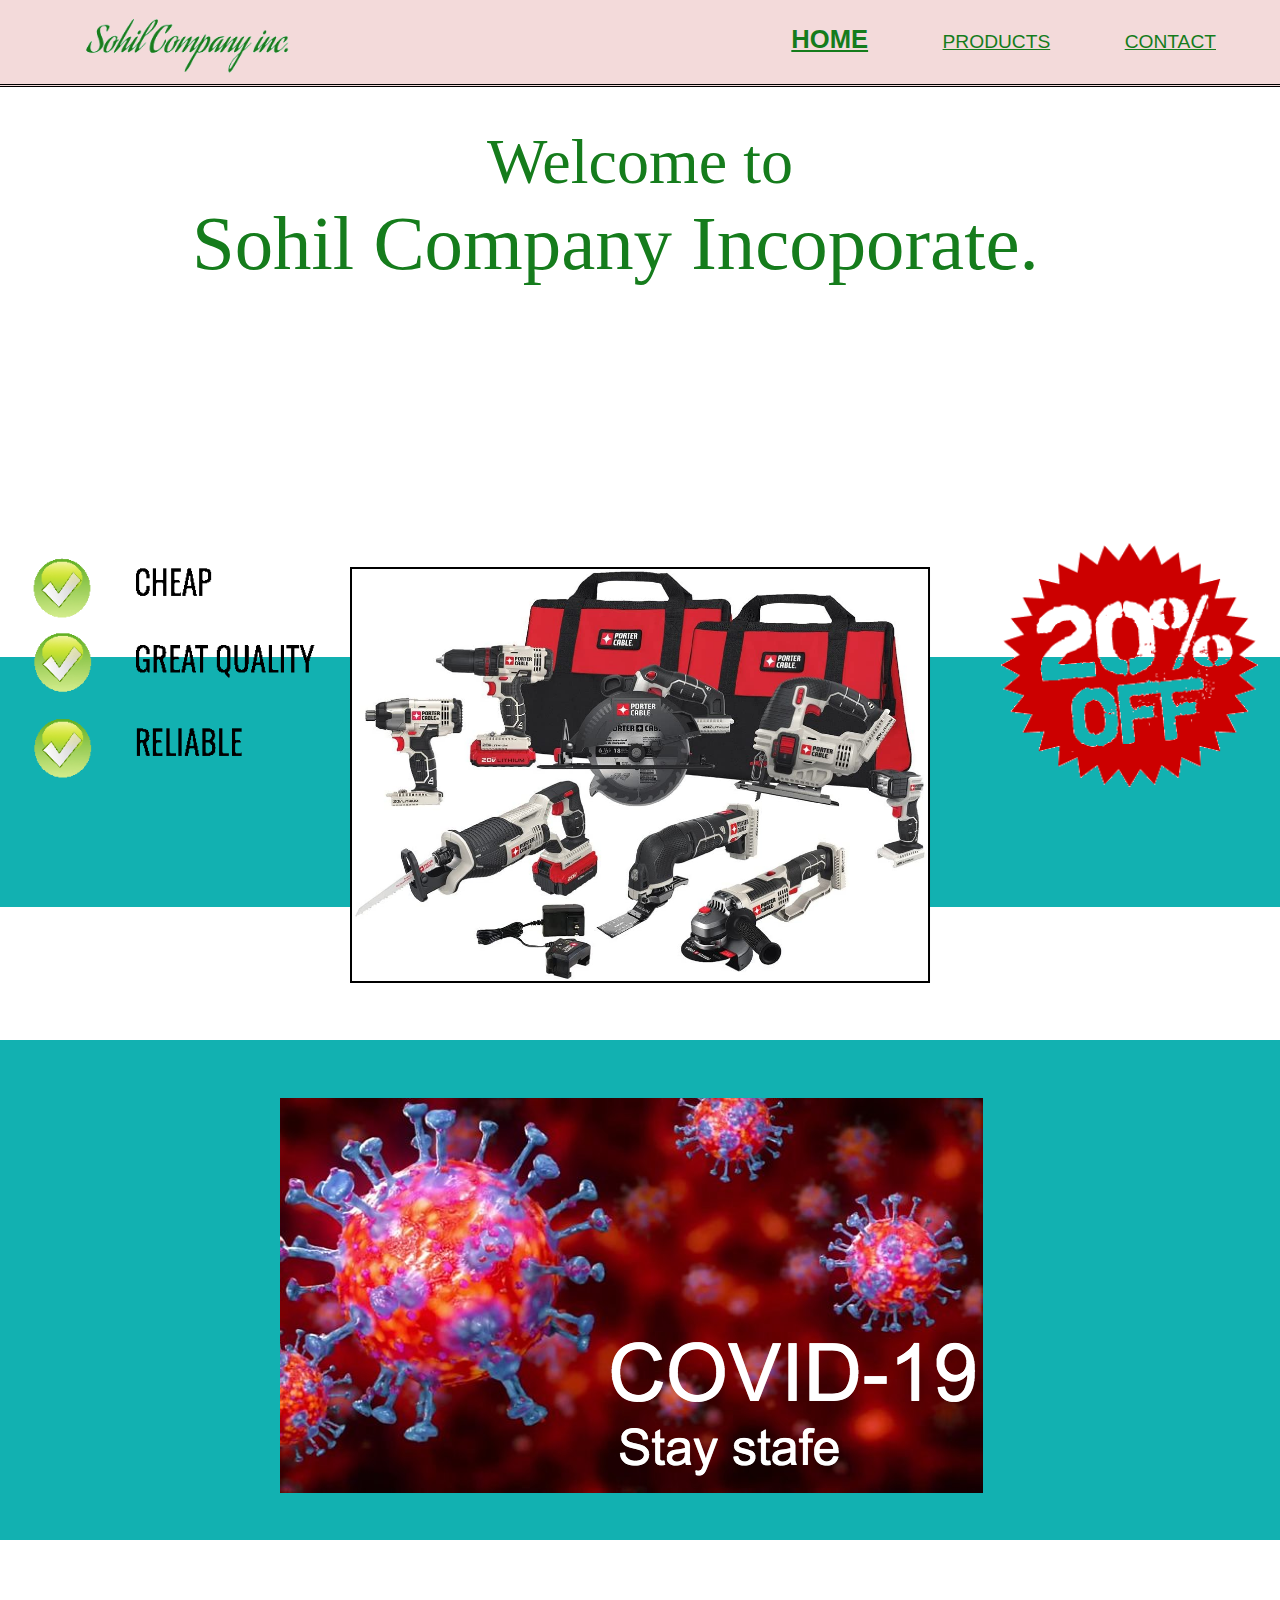
==== index.html @ e0b2135f "My first commit" ====
<!DOCTYPE html>

<html>
    <head>
        <meta charset="UTF-8">
        <meta name="viewport" content="width=device-width, initial-scale=1.0">
        <meta http-equiv="X-UA-Compatible" content="ie=edge">
        <title> Sohil Company inc. </title>   
        <link href="main.css" rel="stylesheet" type="text/css" />          
    </head>

    <body>

      <p1>Welcome to</p1>
      <p2>Sohil Company Incoporate.</p2>
      <div class="box"></div>
      <checkList><img src="checklist.png" alt="checklist" height="250" width="400"></checkList>
      <div class="box1"></div>
      <off><img src="percent.png" alt="20% Off" height="250" width="260"></off>

      <img src="img1.jpg" alt="tools" class="firstimg">

      <div class="box2"></div>
      <slide>
        <img class="mySlides" src="pic1.png">
        <img class="mySlides" src="pic2.png">
        <img class="mySlides" src="pic3.png">
      </slide>
      
      

      <header>
            <div class="container">
              <img src="logo2.png" alt="Flowers in Chania" class="logo">
        
              <nav>
                <ul>
                    <li ><a class="active" href="index.html"><u>HOME</u></a></li>
                    <li><a href="pg2.html"><u>PRODUCTS</u></a></li>
                    <li><a href="pg3.html"><u>CONTACT</u></a></li>
                </ul>
              </nav>
            </div>
      </header>
      <script src="script.js"></script>
    </body>


</html>
---- main.css ----
body {
	margin: 0;
	background: rgb(255);
	font-family: 'Work Sans', sans-serif;
}

.container {
	width: 90%;
	margin: 0 auto;
}

header {
  background: #f3dada;
  position: fixed;
  top: 0;
  width: 100%;
  border-bottom: double 3px;
}

.logo {
  float: left;
  padding: 5px;
  max-width: 20%;
  height: auto;
}

nav {
  float: right;
}

nav ul {
  margin: 0;
  list-style: none;
  
}

nav li {
  display: inline-block;
  margin-left: 70px;
  padding-top: 5%;
  position: relative;
}

nav a {
  color: rgb(21, 124, 28);
  text-decoration: none;
  text-transform: uppercase;
  font-size: 1.5vw;
  font-family: 'Trebuchet MS', 'Lucida Sans Unicode', 'Lucida Grande', 'Lucida Sans', Arial, sans-serif;
}

.active{
    font-size: 2vw;
    font-weight: bolder;
}

p1{
  position: absolute;
  color: rgb(21, 124, 28);
  font-size: 5vw;
  font-family: cursive;
  left: 50%;
  transform: translateX(-50%);
  top: 125px;
}
p2{
  position: absolute;
  color: rgb(21, 124, 28);
  font-size: 6vw;
  font-family: cursive;
  text-align: center;
  left: 15%;
  top: 200px;
}

.firstimg {
  position: absolute;
  top: 63%;
  left: 50%;
  transform: translateX(-50%);
  max-width: 45%;
  height: auto;
  border: 2px solid black;
}

.box{
  position: absolute;
  background: rgb(18, 177, 177);
  top: 73%;
  width: 100%;
  height: 250px;
}

checkList{
  position: absolute;
  top: 540px;
  left: 20px;
}

off{
  position: absolute;
  top: 540px;
  left: 1000px;
  width: 30px;
  height: 20x;
}

.box2{
  position: absolute;
  background: rgb(18, 177, 177);
  top: 1040px;
  left:0;
  width: 100%;
  height: 500px;
}

slide{
  position: absolute;
  top: 1000px;
  left: 50%;
  transform: translateX(-50%)
}
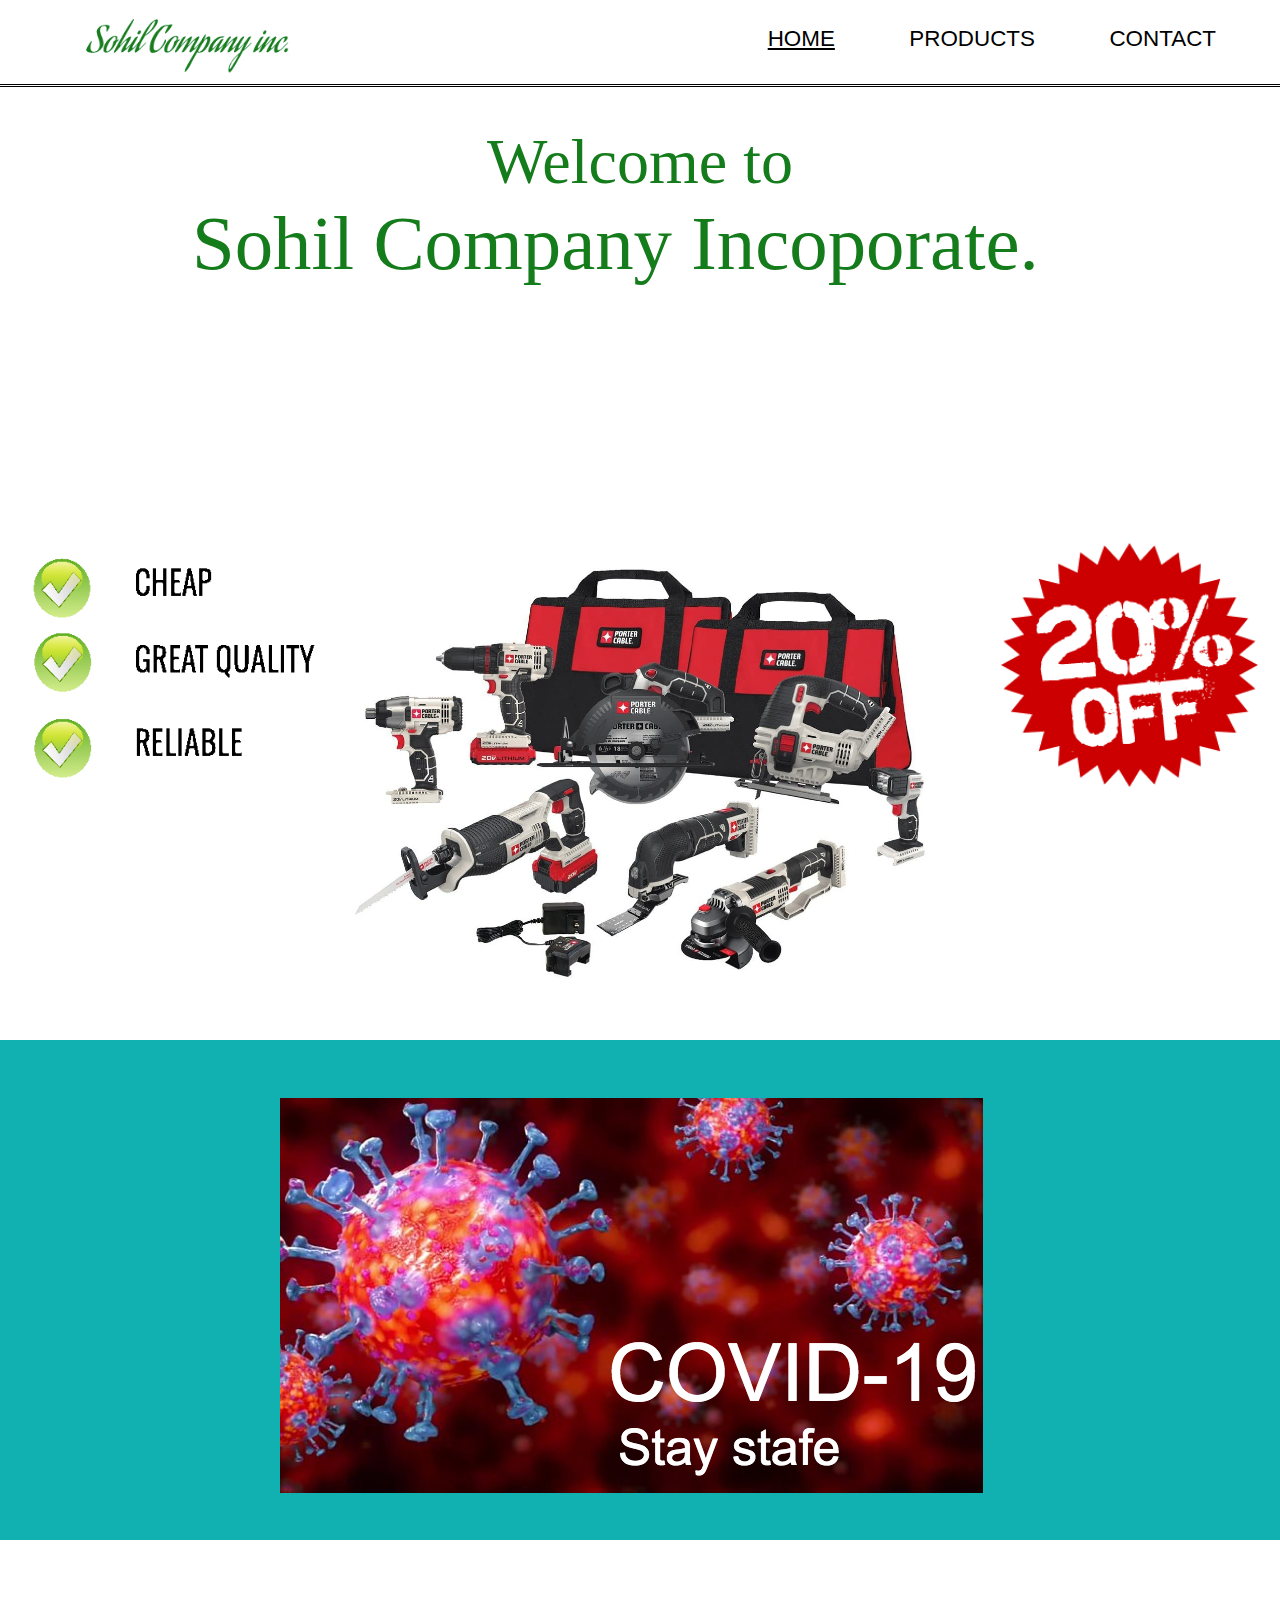
==== commit 62df2265: "update" ====
--- a/index.html
+++ b/index.html
@@ -35,9 +35,9 @@
         
               <nav>
                 <ul>
-                    <li ><a class="active" href="index.html"><u>HOME</u></a></li>
-                    <li><a href="pg2.html"><u>PRODUCTS</u></a></li>
-                    <li><a href="pg3.html"><u>CONTACT</u></a></li>
+                    <li ><a class="active" href="index.html">HOME</a></li>
+                    <li><a href="pg2.html">PRODUCTS</a></li>
+                    <li><a href="pg3.html">CONTACT</a></li>
                 </ul>
               </nav>
             </div>
--- a/main.css
+++ b/main.css
@@ -10,7 +10,7 @@
 }
 
 header {
-  background: #f3dada;
+  background: white;
   position: fixed;
   top: 0;
   width: 100%;
@@ -42,16 +42,15 @@
 }
 
 nav a {
-  color: rgb(21, 124, 28);
+  color: rgb(0, 0, 0);
   text-decoration: none;
   text-transform: uppercase;
-  font-size: 1.5vw;
+  font-size: 1.75vw;
   font-family: 'Trebuchet MS', 'Lucida Sans Unicode', 'Lucida Grande', 'Lucida Sans', Arial, sans-serif;
 }
 
 .active{
-    font-size: 2vw;
-    font-weight: bolder;
+    text-decoration: underline;
 }
 
 p1{
@@ -80,12 +79,11 @@
   transform: translateX(-50%);
   max-width: 45%;
   height: auto;
-  border: 2px solid black;
 }
 
 .box{
   position: absolute;
-  background: rgb(18, 177, 177);
+  background: rgb(255, 255, 255);
   top: 73%;
   width: 100%;
   height: 250px;
